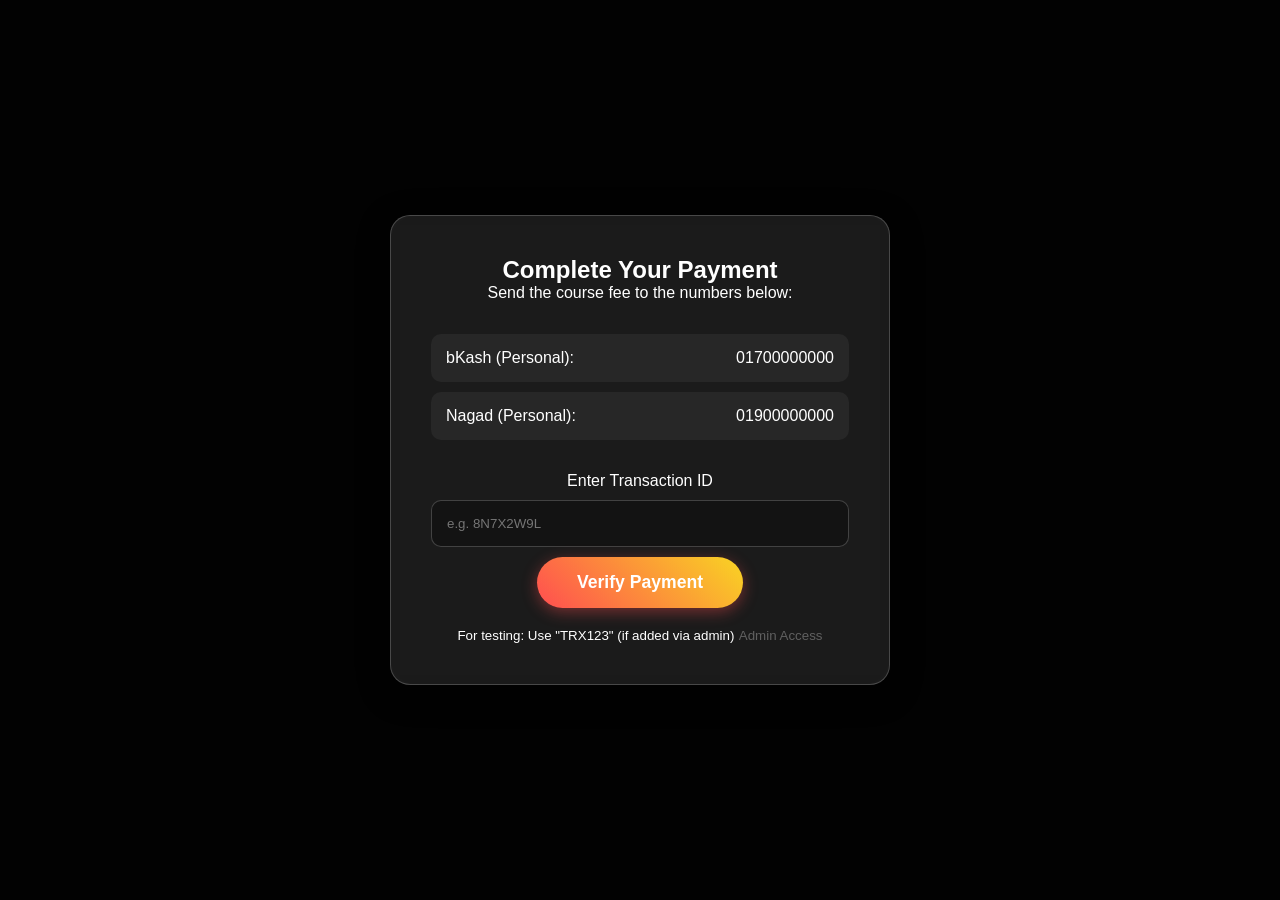
==== payment.html @ ff8fad7e "first commit" ====
<!DOCTYPE html>
<html lang="en">
<head>
    <meta charset="UTF-8">
    <meta name="viewport" content="width=device-width, initial-scale=1.0">
    <title>Complete Payment | Success Academy</title>
    <link rel="stylesheet" href="style.css">
</head>
<body class="payment-body">
    <div class="bg-overlay"></div>
    
    <div class="container payment-container">
        <div class="glass-card payment-card">
            <h2>Complete Your Payment</h2>
            <p>Send the course fee to the numbers below:</p>
            
            <div class="payment-methods">
                <div class="method">
                    <span class="brand">bKash (Personal):</span>
                    <span class="number">01700000000</span>
                </div>
                <div class="method">
                    <span class="brand">Nagad (Personal):</span>
                    <span class="number">01900000000</span>
                </div>
            </div>

            <div class="input-group">
                <label>Enter Transaction ID</label>
                <input type="text" id="trxId" placeholder="e.g. 8N7X2W9L">
                <button onclick="verifyTransaction()" id="verifyBtn" class="btn-primary">Verify Payment</button>
            </div>

            <div id="statusBox" class="status-box"></div>
            
            <div class="admin-note">
                <small>For testing: Use "TRX123" (if added via admin)</small>
                <button onclick="adminPanel()" class="admin-btn">Admin Access</button>
            </div>
        </div>
    </div>

    <script src="script.js"></script>
</body>
</html>
---- style.css ----
:root {
    --primary: #ff4e50;
    --secondary: #f9d423;
    --glass: rgba(255, 255, 255, 0.1);
    --glass-border: rgba(255, 255, 255, 0.2);
    --text: #ffffff;
}

* {
    margin: 0;
    padding: 0;
    box-sizing: border-box;
    font-family: 'Inter', sans-serif;
}

body {
    background-color: #0a0a0c;
    color: var(--text);
    overflow-x: hidden;
}

/* Background Floral Overlay */
.bg-overlay {
    position: fixed;
    top: 0;
    left: 0;
    width: 100%;
    height: 100%;
    background: linear-gradient(rgba(0,0,0,0.8), rgba(0,0,0,0.8)), 
                url('https://images.unsplash.com/photo-1522748906645-95d8adfd52c7?ixlib=rb-1.2.1&auto=format&fit=crop&w=1920&q=80');
    background-size: cover;
    z-index: -1;
}

.container {
    max-width: 1100px;
    margin: 0 auto;
    padding: 2rem;
}

/* Glassmorphism Effect */
.glass-card {
    background: var(--glass);
    backdrop-filter: blur(15px);
    -webkit-backdrop-filter: blur(15px);
    border: 1px solid var(--glass-border);
    border-radius: 20px;
    padding: 2.5rem;
    box-shadow: 0 8px 32px 0 rgba(0, 0, 0, 0.37);
    transition: transform 0.3s ease;
}

.glass-card:hover {
    transform: translateY(-5px) rotateX(2deg);
}

/* Header & Hero */
.glass-nav {
    display: flex;
    justify-content: space-between;
    align-items: center;
    padding: 1.5rem 5%;
    background: rgba(0, 0, 0, 0.3);
    backdrop-filter: blur(10px);
    position: sticky;
    top: 0;
    z-index: 100;
}

.hero {
    height: 90vh;
    display: flex;
    align-items: center;
    justify-content: center;
    text-align: center;
}

.hero h1 {
    font-size: 4rem;
    font-weight: 800;
    line-height: 1.1;
    margin: 1rem 0;
}

.gradient-text {
    background: linear-gradient(45deg, var(--primary), var(--secondary));
    -webkit-background-clip: text;
    -webkit-text-fill-color: transparent;
}

.badge {
    background: var(--primary);
    padding: 5px 15px;
    border-radius: 20px;
    font-size: 0.8rem;
    font-weight: bold;
}

/* Buttons */
.btn-primary {
    background: linear-gradient(45deg, #ff4e50, #f9d423);
    color: #fff;
    border: none;
    padding: 15px 40px;
    border-radius: 50px;
    font-size: 1.1rem;
    font-weight: bold;
    cursor: pointer;
    text-decoration: none;
    display: inline-block;
    transition: 0.3s;
    box-shadow: 0 4px 15px rgba(255, 78, 80, 0.4);
}

.btn-primary:hover {
    transform: scale(1.05);
    box-shadow: 0 6px 20px rgba(255, 78, 80, 0.6);
}

/* Features Grid */
.grid {
    display: grid;
    grid-template-columns: repeat(auto-fit, minmax(250px, 1fr));
    gap: 20px;
    margin-top: 3rem;
}

.section-title {
    text-align: center;
    font-size: 2.5rem;
    margin-bottom: 1rem;
}

/* Payment Page Specifics */
.payment-container {
    display: flex;
    justify-content: center;
    align-items: center;
    min-height: 100vh;
}

.payment-card {
    width: 100%;
    max-width: 500px;
    text-align: center;
}

.payment-methods {
    margin: 2rem 0;
    text-align: left;
}

.method {
    background: rgba(255, 255, 255, 0.05);
    padding: 15px;
    margin-bottom: 10px;
    border-radius: 10px;
    display: flex;
    justify-content: space-between;
}

.input-group {
    margin-top: 2rem;
}

input {
    width: 100%;
    padding: 15px;
    border-radius: 10px;
    border: 1px solid var(--glass-border);
    background: rgba(0, 0, 0, 0.3);
    color: white;
    margin: 10px 0;
}

/* Status Messages */
.status-box {
    margin-top: 1.5rem;
    padding: 15px;
    border-radius: 10px;
    display: none;
}

.success { background: rgba(46, 213, 115, 0.2); color: #2ed573; display: block; border: 1px solid #2ed573; }
.error { background: rgba(255, 71, 87, 0.2); color: #ff4757; display: block; border: 1px solid #ff4757; }
.loading { background: rgba(255, 255, 255, 0.1); color: #fff; display: block; }

.admin-btn {
    background: none;
    border: none;
    color: rgba(255,255,255,0.3);
    cursor: pointer;
    margin-top: 20px;
}

@media (max-width: 768px) {
    .hero h1 { font-size: 2.5rem; }
    .nav-links { display: none; }
}
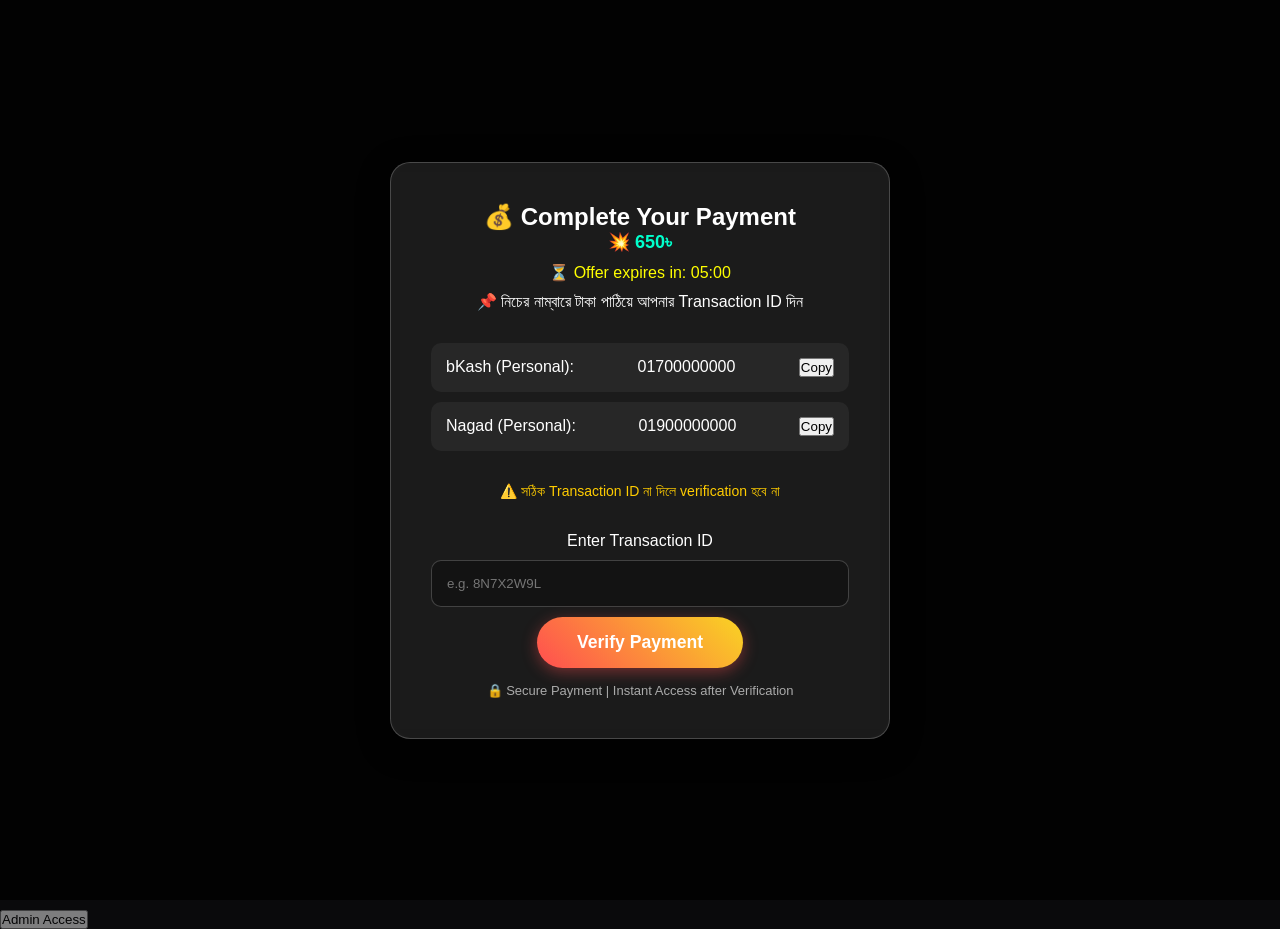
==== commit 9ab03ce0: "updet code" ====
--- a/payment.html
+++ b/payment.html
@@ -3,43 +3,102 @@
 <head>
     <meta charset="UTF-8">
     <meta name="viewport" content="width=device-width, initial-scale=1.0">
-    <title>Complete Payment | Success Academy</title>
+    <title>Complete Payment | CPM System</title>
     <link rel="stylesheet" href="style.css">
 </head>
 <body class="payment-body">
+
     <div class="bg-overlay"></div>
-    
+
     <div class="container payment-container">
         <div class="glass-card payment-card">
-            <h2>Complete Your Payment</h2>
-            <p>Send the course fee to the numbers below:</p>
-            
+
+            <h2>💰 Complete Your Payment</h2>
+
+            <!-- PRICE -->
+            <p style="font-size:18px;">
+                💥  
+                <span style="color:#00ffcc; font-weight:bold;">650৳</span>
+            </p>
+
+            <!-- TIMER -->
+            <p style="margin-top:10px; color:yellow;">
+                ⏳ Offer expires in: <span id="timer">05:00</span>
+            </p>
+
+            <p style="margin-top:10px;">
+                📌 নিচের নাম্বারে টাকা পাঠিয়ে আপনার Transaction ID দিন
+            </p>
+
+            <!-- PAYMENT -->
             <div class="payment-methods">
-                <div class="method">
-                    <span class="brand">bKash (Personal):</span>
-                    <span class="number">01700000000</span>
-                </div>
-                <div class="method">
-                    <span class="brand">Nagad (Personal):</span>
-                    <span class="number">01900000000</span>
-                </div>
-            </div>
 
+    <div class="method">
+        <span class="brand">bKash (Personal):</span>
+        <span class="number" id="bkashNum">01700000000</span>
+        <button onclick="copyNumber('bkashNum')"class="copy-btn">Copy</button>
+    </div>
+
+    <div class="method">
+        <span class="brand">Nagad (Personal):</span>
+        <span class="number" id="nagadNum">01900000000</span>
+        <button onclick="copyNumber('nagadNum')" class="copy-btn">Copy</button>
+    </div>
+
+</div>
+
+            <!-- WARNING -->
+            <p style="color:#ffcc00; font-size:14px;">
+                ⚠️ সঠিক Transaction ID না দিলে verification হবে না
+            </p>
+
+            <!-- INPUT -->
             <div class="input-group">
                 <label>Enter Transaction ID</label>
                 <input type="text" id="trxId" placeholder="e.g. 8N7X2W9L">
-                <button onclick="verifyTransaction()" id="verifyBtn" class="btn-primary">Verify Payment</button>
+
+                <button onclick="verifyTransaction()" id="verifyBtn" class="btn-primary">
+                    Verify Payment
+                </button>
             </div>
 
             <div id="statusBox" class="status-box"></div>
-            
-            <div class="admin-note">
-                <small>For testing: Use "TRX123" (if added via admin)</small>
-                <button onclick="adminPanel()" class="admin-btn">Admin Access</button>
-            </div>
+
+            <!-- TRUST TEXT -->
+            <p style="margin-top:15px; font-size:13px; color:#aaa;">
+                🔒 Secure Payment | Instant Access after Verification
+            </p>
+
         </div>
     </div>
 
+    <!-- TIMER SCRIPT -->
+    <script>
+        let time = 300;
+
+        function startTimer() {
+            setInterval(() => {
+                let minutes = Math.floor(time / 60);
+                let seconds = time % 60;
+
+                document.getElementById("timer").innerText =
+                    String(minutes).padStart(2, '0') + ":" +
+                    String(seconds).padStart(2, '0');
+
+                if (time <= 0) {
+                    time = 300; // reset again
+                } else {
+                    time--;
+                }
+            }, 1000);
+        }
+
+        startTimer();
+    </script>
+
     <script src="script.js"></script>
+    <button onclick="adminPanel()" style="margin-top:10px; opacity:0.5;">
+Admin Access
+</button>
 </body>
 </html>
--- a/style.css
+++ b/style.css
@@ -66,6 +66,12 @@
     position: sticky;
     top: 0;
     z-index: 100;
+}
+.glass-footer {
+    display: flex;
+    flex-direction: column;
+    align-items: center;
+    text-align: center;
 }
 
 .hero {
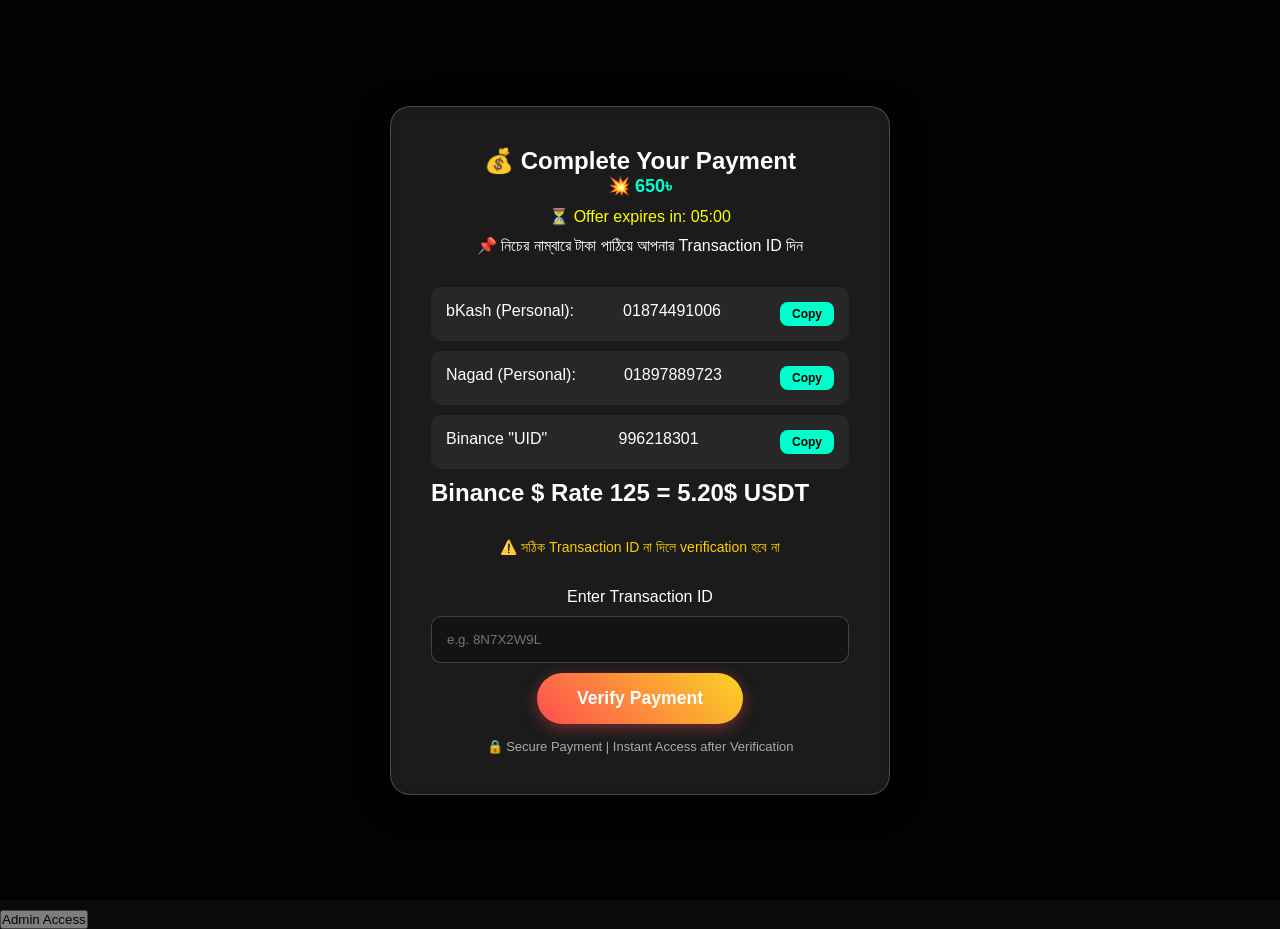
==== commit 6f28402a: "updet" ====
--- a/payment.html
+++ b/payment.html
@@ -35,15 +35,24 @@
 
     <div class="method">
         <span class="brand">bKash (Personal):</span>
-        <span class="number" id="bkashNum">01700000000</span>
+        <span class="number" id="bkashNum">01874491006</span>
         <button onclick="copyNumber('bkashNum')"class="copy-btn">Copy</button>
     </div>
 
     <div class="method">
         <span class="brand">Nagad (Personal):</span>
-        <span class="number" id="nagadNum">01900000000</span>
+        <span class="number" id="nagadNum">01897889723</span>
         <button onclick="copyNumber('nagadNum')" class="copy-btn">Copy</button>
     </div>
+
+     <div class="method">
+        <span class="brand">Binance "UID" </span> 
+        <span class="number" id="Binance">996218301</span>
+        <button onclick="copyNumber('Binance')" class="copy-btn">Copy</button>
+    </div>
+    <h2>Binance $ Rate 125 = 5.20$ USDT </h2>
+    
+   
 
 </div>
 
@@ -74,7 +83,7 @@
 
     <!-- TIMER SCRIPT -->
     <script>
-        let time = 300;
+        let time = 300;     
 
         function startTimer() {
             setInterval(() => {
--- a/style.css
+++ b/style.css
@@ -203,4 +203,18 @@
 @media (max-width: 768px) {
     .hero h1 { font-size: 2.5rem; }
     .nav-links { display: none; }
+}
+.copy-btn {
+    background: #00ffcc;
+    border: none;
+    padding: 5px 12px;
+    border-radius: 8px;
+    cursor: pointer;
+    font-size: 12px;
+    margin-left: 10px;
+    font-weight: bold;
+}
+
+.copy-btn:hover {
+    background: #00ccaa;
 }
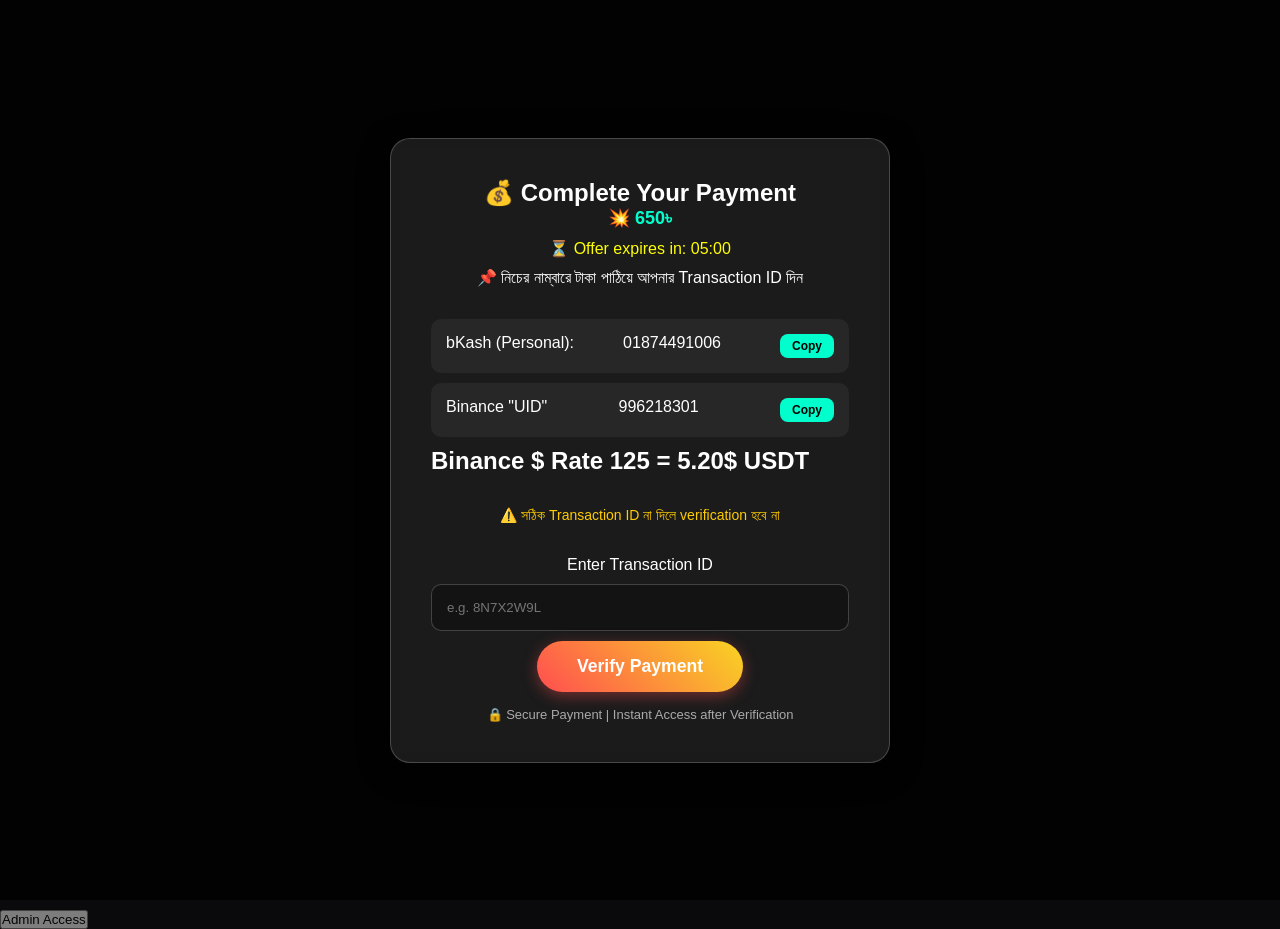
==== commit a95782a1: "updet" ====
--- a/payment.html
+++ b/payment.html
@@ -39,11 +39,11 @@
         <button onclick="copyNumber('bkashNum')"class="copy-btn">Copy</button>
     </div>
 
-    <div class="method">
+    <!-- <div class="method">
         <span class="brand">Nagad (Personal):</span>
         <span class="number" id="nagadNum">01897889723</span>
         <button onclick="copyNumber('nagadNum')" class="copy-btn">Copy</button>
-    </div>
+    </div> -->
 
      <div class="method">
         <span class="brand">Binance "UID" </span> 
@@ -52,8 +52,6 @@
     </div>
     <h2>Binance $ Rate 125 = 5.20$ USDT </h2>
     
-   
-
 </div>
 
             <!-- WARNING -->
@@ -95,7 +93,7 @@
                     String(seconds).padStart(2, '0');
 
                 if (time <= 0) {
-                    time = 300; // reset again
+                    time = 300;
                 } else {
                     time--;
                 }
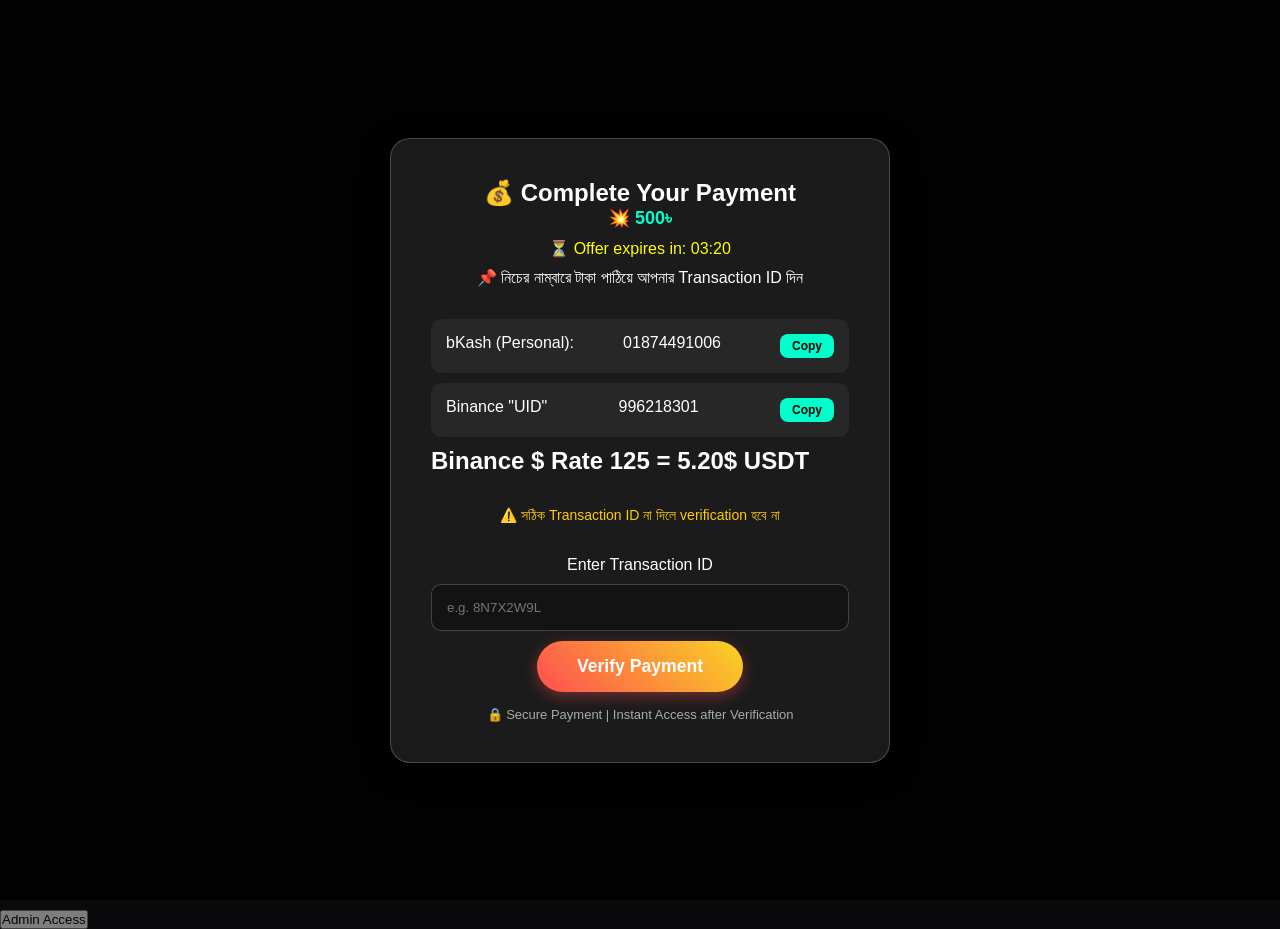
==== commit 99ce4475: "updet" ====
--- a/payment.html
+++ b/payment.html
@@ -18,12 +18,12 @@
             <!-- PRICE -->
             <p style="font-size:18px;">
                 💥  
-                <span style="color:#00ffcc; font-weight:bold;">650৳</span>
+                <span style="color:#00ffcc; font-weight:bold;">500৳</span>
             </p>
 
             <!-- TIMER -->
             <p style="margin-top:10px; color:yellow;">
-                ⏳ Offer expires in: <span id="timer">05:00</span>
+                ⏳ Offer expires in: <span id="timer">03:20</span>
             </p>
 
             <p style="margin-top:10px;">
@@ -81,7 +81,7 @@
 
     <!-- TIMER SCRIPT -->
     <script>
-        let time = 300;     
+        let time = 200;     
 
         function startTimer() {
             setInterval(() => {
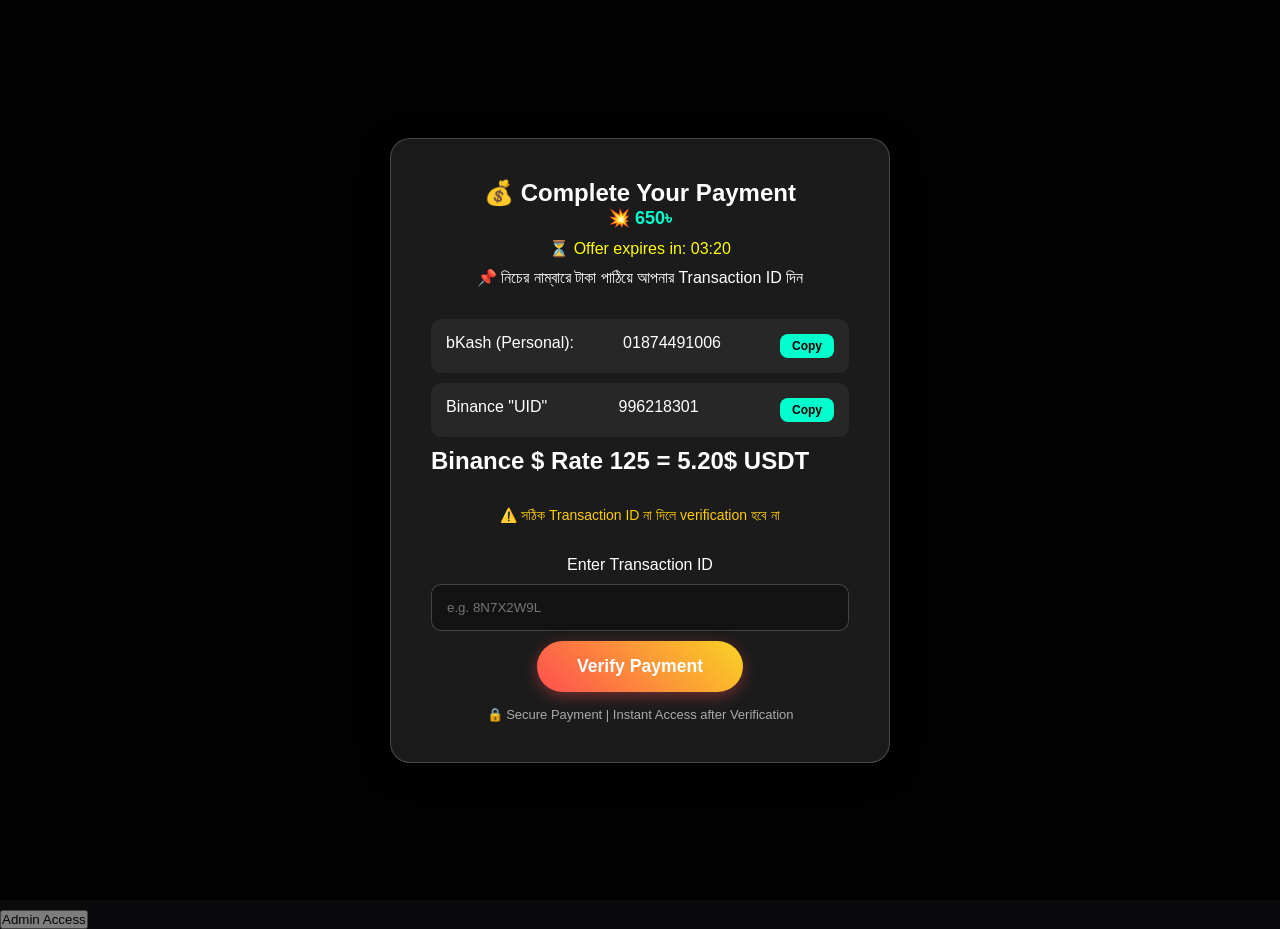
==== commit 16a9c625: "updet" ====
--- a/payment.html
+++ b/payment.html
@@ -18,7 +18,7 @@
             <!-- PRICE -->
             <p style="font-size:18px;">
                 💥  
-                <span style="color:#00ffcc; font-weight:bold;">500৳</span>
+                <span style="color:#00ffcc; font-weight:bold;">650৳</span>
             </p>
 
             <!-- TIMER -->
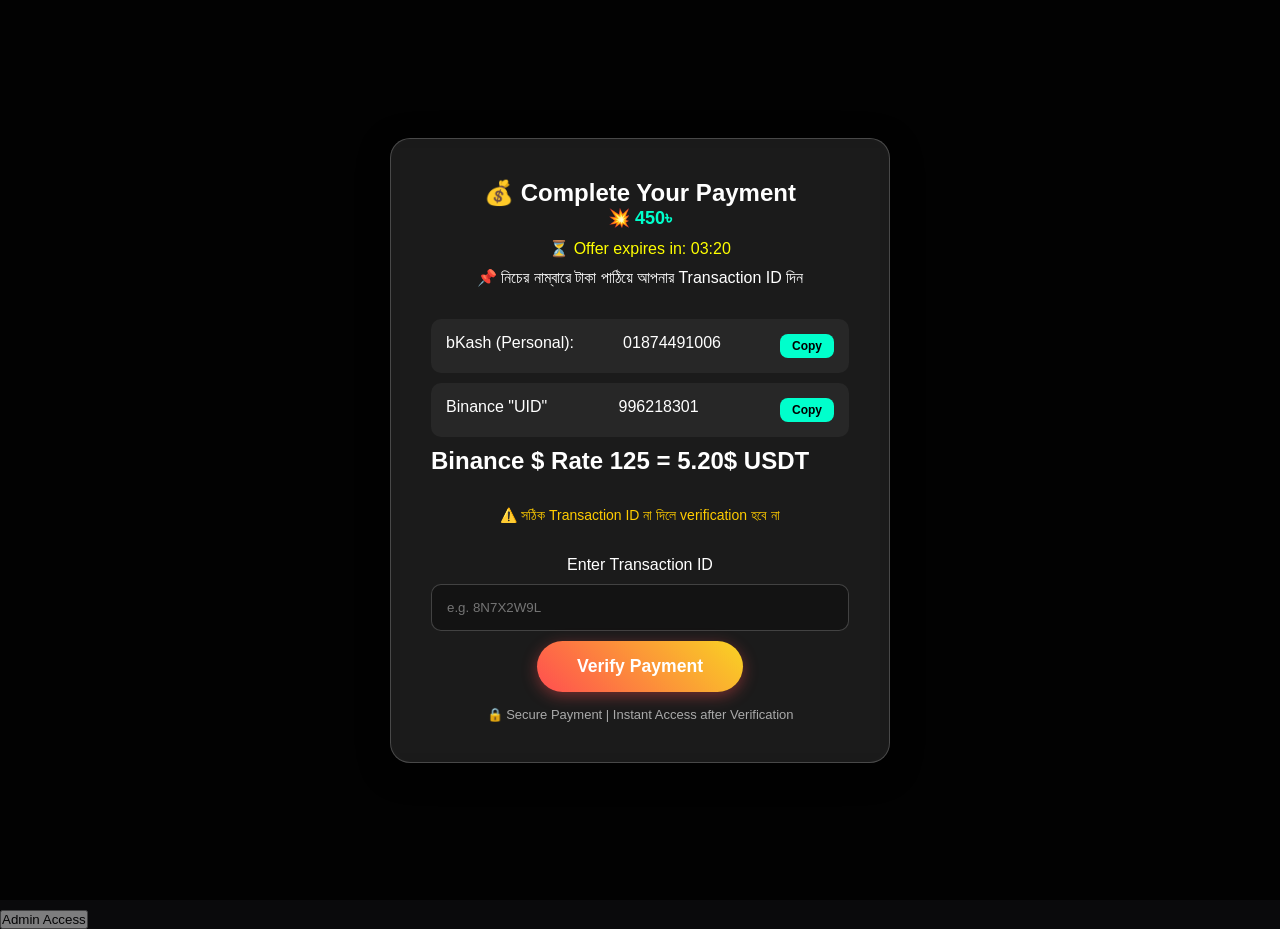
==== commit 7f69efa5: "updet" ====
--- a/payment.html
+++ b/payment.html
@@ -18,12 +18,12 @@
             <!-- PRICE -->
             <p style="font-size:18px;">
                 💥  
-                <span style="color:#00ffcc; font-weight:bold;">650৳</span>
+                <span style="color:#00ffcc; font-weight:bold;">450৳</span>
             </p>
 
             <!-- TIMER -->
             <p style="margin-top:10px; color:yellow;">
-                ⏳ Offer expires in: <span id="timer">03:20</span>
+                ⏳ Offer expires in: <span id="timer">03:00</span>
             </p>
 
             <p style="margin-top:10px;">
